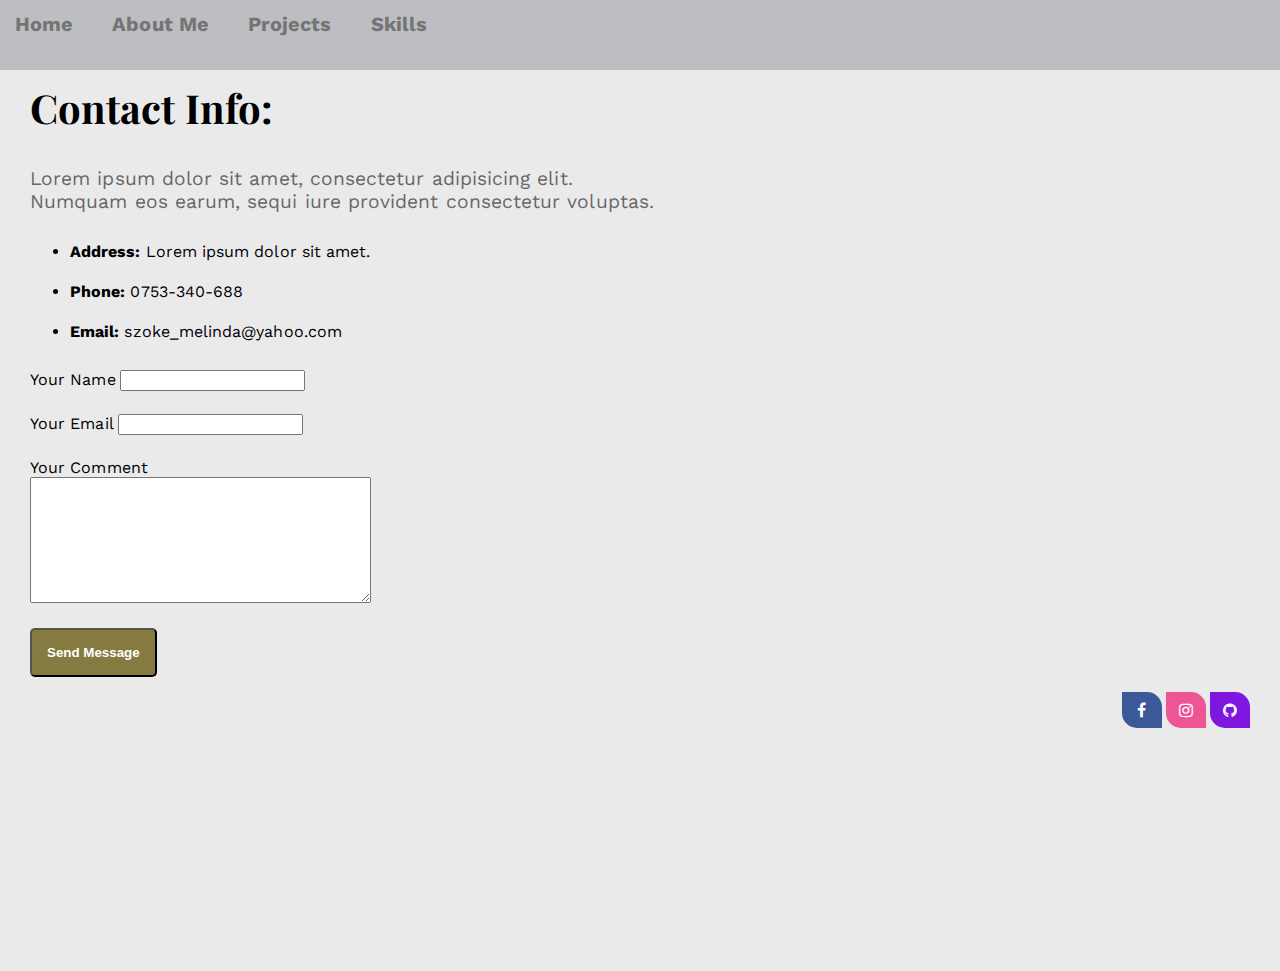
==== contact.html @ 6aca0726 "Add files via upload" ====
<!DOCTYPE html>
<html lang="en">
<head>
    <meta charset="UTF-8">
    <meta name="viewport" content="width=device-width, initial-scale=1.0">
    <link href="contact.css" rel="stylesheet" type="text/css">
    <link href="index.html">
    <link rel="stylesheet" href="https://cdnjs.cloudflare.com/ajax/libs/font-awesome/4.7.0/css/font-awesome.min.css">
    <link rel="preconnect" href="https://fonts.gstatic.com">
    <link href="https://fonts.googleapis.com/css2?family=Playfair+Display&family=Work+Sans:ital,wght@0,400;1,300&display=swap" rel="stylesheet">
    <title>Contact</title>
</head>
<body>
    
    <header>
        <nav>
            <label class="label" for="toggle">&#9776;</label>
             <input type="checkbox" id="toggle"/>
              <div class="menu">
                <a href="./index.html">Home</a>
                <a href="./index.html">About Me</a>
                <a href="./index.html">Projects</a>
                <a href="./index.html">Skills</a>
               </div>
         </nav>
    </header>
    <div class="container">
    <h2>Contact Info:</h2>
    <p>Lorem ipsum dolor sit amet, consectetur adipisicing elit. <br> Numquam eos earum, sequi iure provident consectetur voluptas.</p>
    
    <ul class="address">
        <li><strong>Address: </strong> Lorem ipsum dolor sit amet.</li>
        <li><strong>Phone:  </strong>0753-340-688</li>
        <li><strong>Email:  </strong>szoke_melinda@yahoo.com</li>
    </ul>

    <form action="/contact.html" method="POST">
        <label for="name">Your Name</label> 
          <input type="text" name="yourname" id="name">
    <br>
    <br>
        <label for="email">Your Email  </label> 
          <input type="text" name="youremail" id="email">
    <br>
    <br>
        <label for="comment">Your Comment</label> 
        <br>
        <textarea  name="yourcomment" id="email" rows="8" cols="40"></textarea>
        <br>
        <br>
        <input class="send-button" type="submit" value="Send Message">

    </form>
    <div class="buttons">
        <a href="https://www.facebook.com/melinda.szoke.39/" class="fa fa-facebook" target="_blank"></a>
        <a href="https://www.instagram.com/melinda.szoke/" class="fa fa-instagram" target="_blank"></a>
        <a href="https://github.com/SzokeMelinda/" class="fa fa-github" target="_blank"></a>
       </div>
 </div>
<script src="./javascript.js"></script>
 </body>
</html>
---- contact.css ----
*{
    box-sizing: border-box;
    width: auto;
    
}
html {
    display: flex;
}

body, html {
    height: 100%;
    margin: auto;
  
}

body {
    font-family: "Playfair Display", serif;
    width: 100%;
    letter-spacing: .004em;
    background-color: #EAEAEB;
    color: rgb(104, 103, 103);
    
 

}

nav  {
    display: flex;
    background-color: rgb(145, 148, 153);
    position: relative;
    width: 100%;
    opacity:0.5;
    padding-bottom: 20px;
    border-bottom: 1px solid #EAEAEB;
    line-height: 50px;  
}

.menu {
    margin: 0 30px 0 0;
  }
  
  .menu a {
    text-decoration: none;
    clear: right;
    line-height: 30px;
    font-size: 20px;
    font-weight: bold;
    margin-top: 20px;
  }
  
  .label {
    margin: 0 40px 0 0;
    font-size: 26px;
    line-height: 70px;
    display: none;
    width: 26px;
    float: right;
  }
  
  #toggle {
    display: none;
  }
  
  @media only screen and (max-width: 600px) {
    .label {
      display: block;
      cursor: pointer;
      width: 26px;
      float: right;
      margin-left: 20px;
    }
    .menu {
      text-align: right;
      width: 100%;
      display: none;
    }
    .menu a {
      display: block;
      border-bottom: 1px solid transparent;
      clear: right;
      text-decoration: underline;
      color: rgb(0, 0, 0);
    }
    #toggle:checked + .menu {
      display: block;
      line-height: 20px;
    }
  }
  
  nav a {
    padding-left: 15px;
    margin-right: 20px;
    margin-top: 40px;
    color: rgb(0, 0, 0);
    font-family: "Work Sans", sans-serif;
    font-size: 50px;
    }
  
  a:hover {
      color: rgb(248, 159, 26);
      font-style: italic;
      font-weight: 800;
      text-decoration: none;
      transition: color 1.5s linear 0.1s;
  }

  .buttons {
   justify-self: flex-end;
   
  }


  .fa {
    padding: 10px;
    font-size: 20px;
    width: 40px;
    text-align: center;
    text-decoration: none;
    margin-top: 15px;
    border-top-right-radius: 15px ;
    border-bottom-left-radius: 15px;
 
    
  }
  
  .fa:hover {
    opacity: 0.7;
    
  }
  /* Facebook */
  .fa-facebook {
    background: #3B5998;
    color: white;
  }
  
  /* Instagram */
  .fa-instagram {
    background: #ee5595;
    color: white;
  }

/* GitHub */
  .fa-github {
    background: #7e17df;
    color: white;
  }


.container {
 background-image: url("Gallery/contact_books.jpg");
 height: 100%;
 background-position: center;
 background-repeat: no-repeat;
 background-size: cover;
 margin: 0;
 padding: 0 30px;
}

h2 {
    padding-top: 20px;
    font-family: "Playfair Display", serif;
    color: black;
    font-size: 2.5rem;
    margin-top: 0;
    padding-top: 10px;
}



 li, label {
    color: black;
    font-family: "Work Sans", sans-serif;
}

li {
    line-height: 40px;
}

p {
    font-family: "Work Sans", sans-serif;
    font-size: 1.2rem;  
}

.send-button {
    background-color:rgb(133, 122, 64);
    padding: 15px;
    border-radius: 5px;
    font-weight: bold;
    color:white;
    cursor: pointer;
}

.send-button:hover {
    background-color: #aaa094;
    font-size: 14px;
    box-shadow: 3px 5px rgb(226, 214, 194);
}
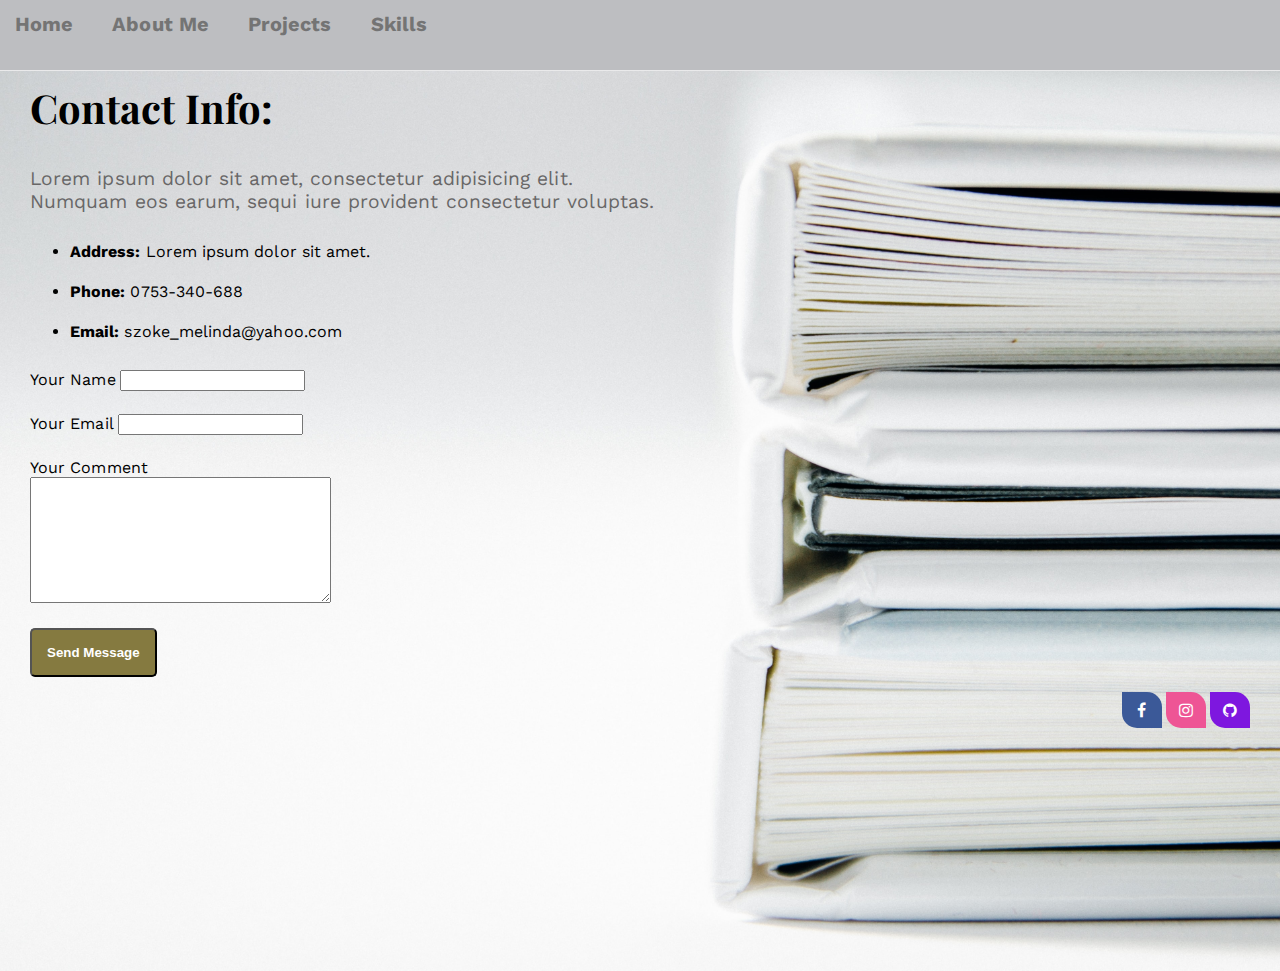
==== commit 0bd0f089: "Update contact.html" ====
--- a/contact.html
+++ b/contact.html
@@ -45,7 +45,7 @@
     <br>
         <label for="comment">Your Comment</label> 
         <br>
-        <textarea  name="yourcomment" id="email" rows="8" cols="40"></textarea>
+        <textarea  name="yourcomment" id="email" rows="8" cols="35"></textarea>
         <br>
         <br>
         <input class="send-button" type="submit" value="Send Message">
@@ -59,4 +59,4 @@
  </div>
 <script src="./javascript.js"></script>
  </body>
-</html>+</html>
